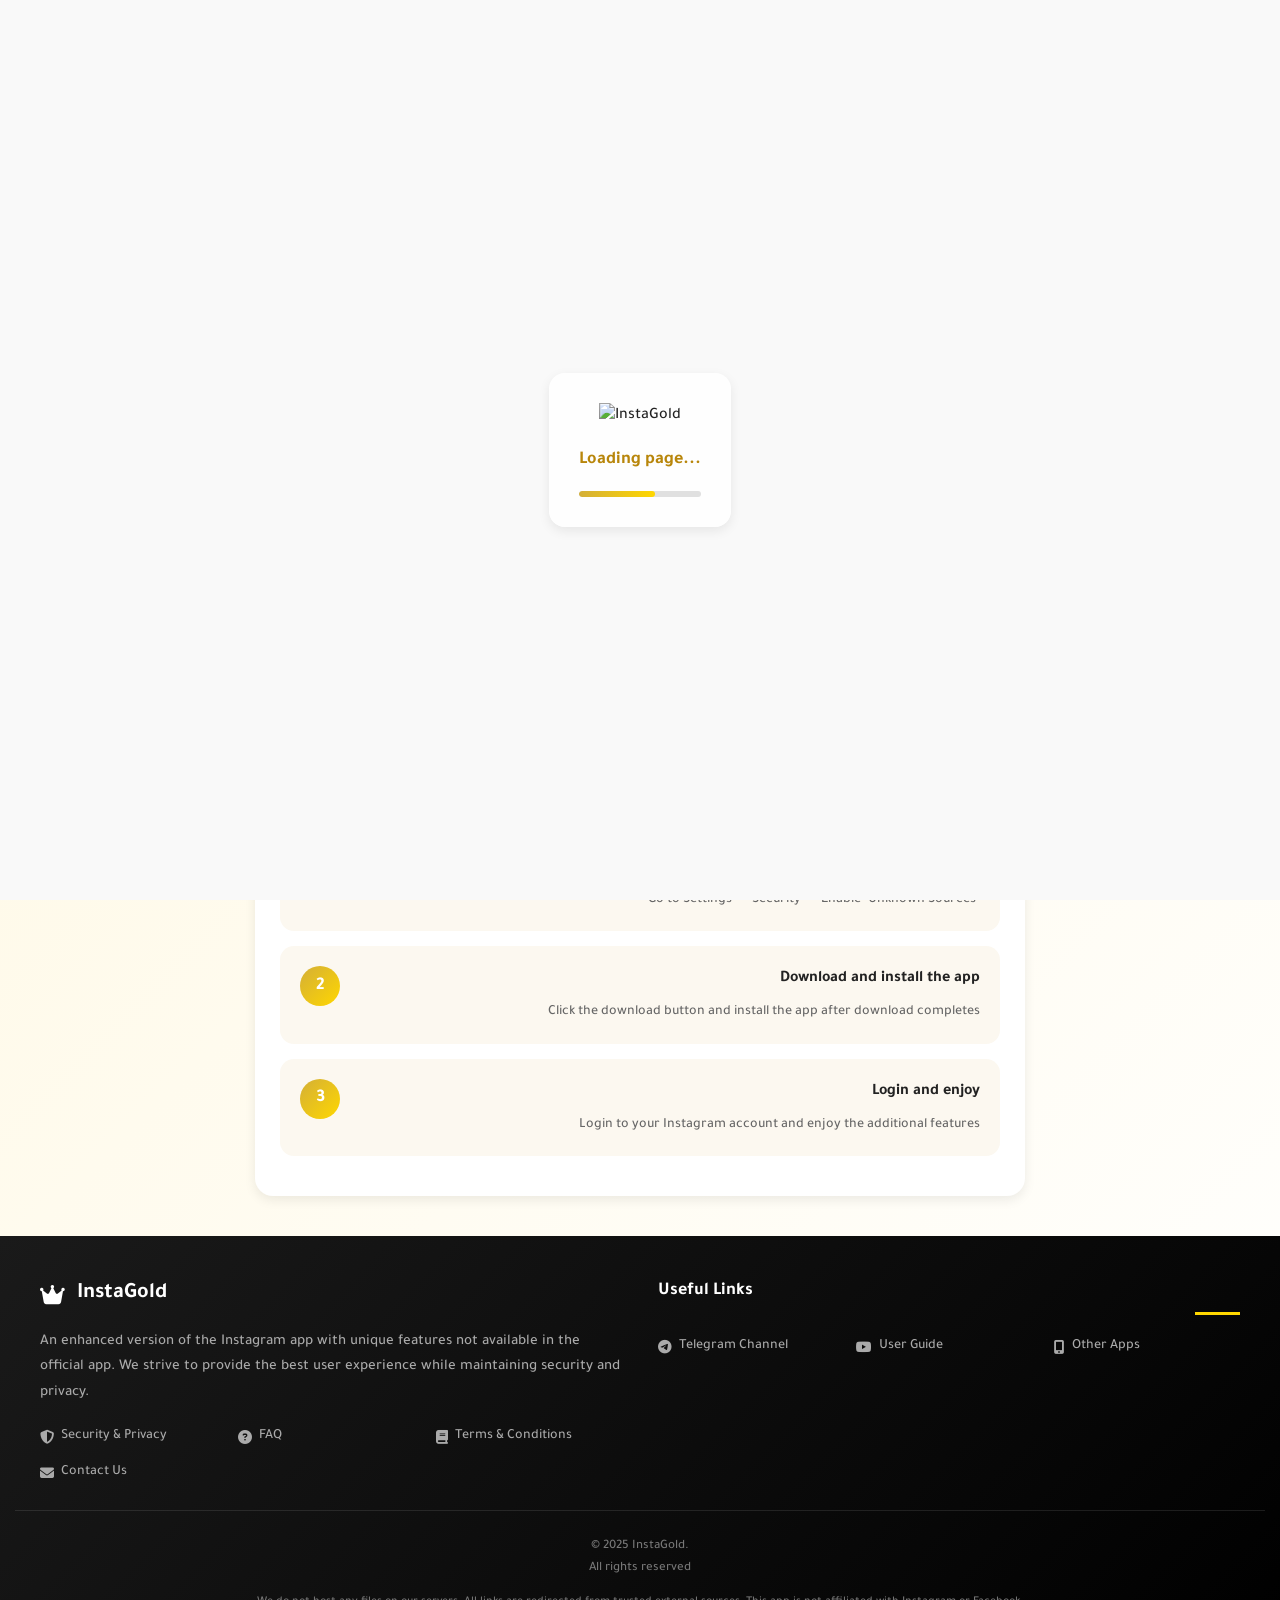
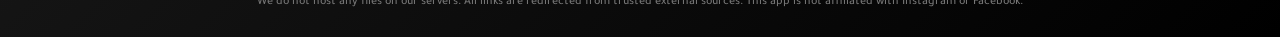
==== download.html @ ba838e9f "Create download.html" ====
<!DOCTYPE html>
<html lang="ar" dir="rtl">
<head>
  <meta charset="UTF-8" />
  <title>تحميل InstaGold_v10.40 - صفحة التنزيل</title>
  
  <!-- Favicon -->
  <link rel="icon" href="https://instagold.download/favicon.ico" type="image/x-icon">

  <!-- Meta tags الأساسية -->
  <meta name="viewport" content="width=device-width, initial-scale=1, shrink-to-fit=no"/>
  <meta name="robots" content="noindex,nofollow"/>
  <meta name="description" content="صفحة تحميل InstaGold_v10.40 - النسخة الذهبي من إنستقرام"/>
  <meta name="keywords" content="تحميل Instagram Gold, تنزيل InstaGold"/>

  <!-- الخطوط -->
  <link href="https://fonts.googleapis.com/css2?family=Tajawal:wght@400;500;600;700;800&display=swap" rel="stylesheet">
  
  <!-- أيقونات -->
  <link rel="stylesheet" href="https://cdnjs.cloudflare.com/ajax/libs/font-awesome/6.4.0/css/all.min.css">
  
  <style>
    :root {
      --gold-primary: #FFD700;
      --gold-secondary: #D4AF37;
      --gold-dark: #B8860B;
      --text-dark: #222;
      --text-light: #f8f8f8;
      --bg-light: #f9f9f9;
      --shadow: 0 4px 12px rgba(0,0,0,0.08);
      --transition: all 0.3s ease;
    }
    
    * {
      margin: 0;
      padding: 0;
      box-sizing: border-box;
    }
    
    body {
      font-family: 'Tajawal', sans-serif;
      font-weight: 500;
      line-height: 1.7;
      color: var(--text-dark);
      background: linear-gradient(135deg, #fff8e1 0%, #fff 100%);
      min-height: 100vh;
      position: relative;
    }
    
    [data-lang] { display: none; }
    
    /* شاشة التحميل */
    #loader {
      position: fixed;
      inset: 0;
      background: var(--bg-light);
      display: flex;
      flex-direction: column;
      align-items: center;
      justify-content: center;
      z-index: 9999;
      transition: opacity 0.5s ease;
    }
    
    .loader-content {
      text-align: center;
      padding: 30px;
      border-radius: 16px;
      background: rgba(255, 255, 255, 0.9);
      box-shadow: var(--shadow);
    }
    
    .loader-logo {
      width: 70px;
      height: 70px;
      margin-bottom: 15px;
      animation: pulse 1.5s infinite;
    }
    
    .loader-text {
      font-size: 18px;
      font-weight: 600;
      color: var(--gold-dark);
      margin-bottom: 15px;
    }
    
    .loader-progress {
      width: 100%;
      height: 6px;
      background: #e0e0e0;
      border-radius: 4px;
      overflow: hidden;
      position: relative;
    }
    
    .loader-progress-bar {
      position: absolute;
      left: 0;
      top: 0;
      height: 100%;
      width: 0%;
      background: linear-gradient(90deg, var(--gold-secondary), var(--gold-primary));
      border-radius: 4px;
      transition: width 0.5s ease;
    }
    
    /* الشريط العلوي */
    .top-bar {
      display: flex;
      justify-content: space-between;
      align-items: center;
      padding: 12px 20px;
      background: linear-gradient(135deg, var(--gold-dark) 0%, var(--gold-primary) 100%);
      box-shadow: var(--shadow);
      position: sticky;
      top: 0;
      z-index: 100;
    }
    
    .logo {
      display: flex;
      align-items: center;
      gap: 8px;
      color: white;
      font-weight: 700;
      font-size: 18px;
      text-decoration: none;
    }
    
    .logo-icon {
      font-size: 20px;
    }
    
    .lang-switcher {
      display: flex;
      gap: 8px;
    }
    
    .lang-btn {
      background: rgba(255, 255, 255, 0.2);
      border: 1px solid rgba(255, 255, 255, 0.3);
      color: white;
      padding: 5px 12px;
      border-radius: 30px;
      font-weight: 600;
      font-size: 14px;
      cursor: pointer;
      transition: var(--transition);
    }
    
    .lang-btn:hover {
      background: rgba(255, 255, 255, 0.3);
    }
    
    /* الهيدر */
    .header {
      background: linear-gradient(135deg, var(--gold-dark) 0%, var(--gold-primary) 100%);
      text-align: center;
      padding: 30px 15px;
      position: relative;
      overflow: hidden;
    }
    
    .header::before {
      content: "";
      position: absolute;
      top: -50%;
      left: -50%;
      width: 200%;
      height: 200%;
      background: radial-gradient(circle, rgba(255,255,255,0.1) 0%, rgba(255,255,255,0) 70%);
      transform: rotate(30deg);
    }
    
    .header-content {
      position: relative;
      z-index: 2;
      max-width: 800px;
      margin: 0 auto;
    }
    
    h1 {
      font-size: 26px;
      font-weight: 800;
      margin-bottom: 8px;
      color: white;
      text-shadow: 0 2px 4px rgba(0,0,0,0.2);
    }
    
    .subtitle {
      font-size: 16px;
      color: rgba(255, 255, 255, 0.9);
      max-width: 600px;
      margin: 0 auto 15px;
    }
    
    .version-badge {
      display: inline-block;
      background: rgba(0, 0, 0, 0.2);
      color: white;
      padding: 5px 12px;
      border-radius: 20px;
      font-weight: 600;
      font-size: 13px;
      margin-top: 8px;
    }
    
    /* المحتوى الرئيسي */
    .main-content {
      max-width: 800px;
      margin: -40px auto 30px;
      padding: 0 15px;
      position: relative;
      z-index: 5;
    }
    
    /* بطاقة التحميل */
    .download-card {
      background: white;
      border-radius: 18px;
      overflow: hidden;
      box-shadow: var(--shadow);
      text-align: center;
      padding: 30px;
      margin-bottom: 25px;
    }
    
    .app-logo-container {
      position: relative;
      margin-bottom: 20px;
    }
    
    .app-logo {
      width: 130px;
      height: 130px;
      border-radius: 25px;
      box-shadow: 0 8px 16px rgba(212, 175, 55, 0.3);
      border: 4px solid white;
      position: relative;
      z-index: 2;
    }
    
    .app-logo-bg {
      position: absolute;
      top: -12px;
      left: -12px;
      width: 154px;
      height: 154px;
      background: linear-gradient(135deg, var(--gold-secondary), var(--gold-primary));
      border-radius: 35px;
      z-index: 1;
      opacity: 0.7;
      filter: blur(12px);
    }
    
    .app-title {
      font-size: 22px;
      font-weight: 800;
      color: var(--text-dark);
      margin-bottom: 8px;
    }
    
    .app-description {
      color: #555;
      margin-bottom: 25px;
      line-height: 1.7;
      font-size: 15px;
    }
    
    .app-meta {
      display: flex;
      justify-content: center;
      gap: 15px;
      margin-bottom: 20px;
      flex-wrap: wrap;
    }
    
    .meta-item {
      display: flex;
      flex-direction: column;
      align-items: center;
      min-width: 80px;
    }
    
    .meta-icon {
      font-size: 18px;
      color: var(--gold-primary);
      margin-bottom: 5px;
    }
    
    .meta-value {
      font-weight: 700;
      font-size: 15px;
    }
    
    .meta-label {
      font-size: 13px;
      color: #777;
    }
    
    /* العد التنازلي */
    .countdown-box {
      background: linear-gradient(135deg, #ffd700, var(--gold-secondary));
      padding: 16px;
      margin: 18px 0;
      border-radius: 14px;
      font-size: 17px;
      font-weight: 700;
      text-align: center;
      color: #222;
      box-shadow: 0 3px 8px rgba(0,0,0,0.1);
    }
    
    /* زر التنزيل النهائي */
    .download-btn {
      display: flex;
      align-items: center;
      justify-content: center;
      gap: 8px;
      background: linear-gradient(135deg, var(--gold-secondary), var(--gold-primary));
      color: white;
      padding: 16px 30px;
      font-size: 18px;
      font-weight: 700;
      text-align: center;
      border: none;
      border-radius: 50px;
      cursor: pointer;
      text-decoration: none;
      box-shadow: 0 5px 12px rgba(212, 175, 55, 0.4);
      transition: var(--transition);
      width: 100%;
      max-width: 380px;
      margin: 25px auto 0;
      position: relative;
      overflow: hidden;
    }
    
    .download-btn:hover {
      transform: translateY(-4px);
      box-shadow: 0 8px 16px rgba(212, 175, 55, 0.6);
    }
    
    .download-btn::after {
      content: "";
      position: absolute;
      top: -50%;
      left: -50%;
      width: 200%;
      height: 200%;
      background: radial-gradient(circle, rgba(255,255,255,0.3) 0%, rgba(255,255,255,0) 70%);
      transform: rotate(30deg);
      pointer-events: none;
    }
    
    .download-btn:disabled {
      opacity: 0.6;
      cursor: not-allowed;
      transform: none;
    }
    
    /* تعليمات التثبيت */
    .instructions-card {
      background: white;
      border-radius: 18px;
      overflow: hidden;
      box-shadow: var(--shadow);
      padding: 25px;
    }
    
    .section-title {
      font-size: 22px;
      font-weight: 800;
      color: var(--text-dark);
      text-align: center;
      margin-bottom: 25px;
      position: relative;
      padding-bottom: 12px;
    }
    
    .section-title::after {
      content: "";
      position: absolute;
      bottom: 0;
      left: 50%;
      transform: translateX(-50%);
      width: 70px;
      height: 3px;
      background: linear-gradient(90deg, var(--gold-secondary), var(--gold-primary));
      border-radius: 2px;
    }
    
    .steps-list {
      list-style: none;
      counter-reset: step-counter;
    }
    
    .step-item {
      display: flex;
      gap: 15px;
      padding: 20px;
      margin-bottom: 15px;
      border-radius: 14px;
      background: #fcf8f0;
      transition: var(--transition);
      position: relative;
    }
    
    .step-item:hover {
      transform: translateY(-2px);
      box-shadow: 0 4px 12px rgba(0,0,0,0.05);
      background: #fffaf0;
    }
    
    .step-number {
      width: 40px;
      height: 40px;
      min-width: 40px;
      border-radius: 50%;
      background: linear-gradient(135deg, var(--gold-secondary), var(--gold-primary));
      display: flex;
      align-items: center;
      justify-content: center;
      color: white;
      font-weight: 700;
      font-size: 18px;
    }
    
    .step-content {
      flex: 1;
      text-align: right;
    }
    
    .step-title {
      font-weight: 700;
      font-size: 16px;
      margin-bottom: 8px;
      color: var(--text-dark);
    }
    
    .step-desc {
      font-size: 14px;
      color: #666;
      line-height: 1.6;
    }
    
    /* الفوتر */
    .footer {
      background: linear-gradient(135deg, #1a1a1a 0%, #000 100%);
      color: #aaa;
      padding: 40px 15px 25px;
      margin-top: 40px;
    }
    
    .footer-content {
      max-width: 1200px;
      margin: 0 auto;
      display: grid;
      grid-template-columns: 1fr;
      gap: 35px;
    }
    
    @media (min-width: 768px) {
      .footer-content {
        grid-template-columns: 1fr 1fr;
      }
    }
    
    .footer-logo {
      display: flex;
      align-items: center;
      gap: 12px;
      color: white;
      font-size: 22px;
      font-weight: 700;
      margin-bottom: 15px;
    }
    
    .footer-desc {
      font-size: 15px;
      line-height: 1.7;
      margin-bottom: 20px;
    }
    
    .footer-links {
      display: grid;
      grid-template-columns: repeat(auto-fill, minmax(140px, 1fr));
      gap: 12px;
      margin-top: 18px;
    }
    
    .footer-links a {
      text-decoration: none;
      color: #aaa;
      display: flex;
      align-items: center;
      gap: 7px;
      transition: var(--transition);
      font-size: 14px;
    }
    
    .footer-links a:hover {
      color: var(--gold-primary);
    }
    
    .footer-section-title {
      font-size: 18px;
      font-weight: 700;
      color: white;
      margin-bottom: 20px;
      position: relative;
      padding-bottom: 8px;
    }
    
    .footer-section-title::after {
      content: "";
      position: absolute;
      bottom: 0;
      right: 0;
      width: 45px;
      height: 3px;
      background: var(--gold-primary);
    }
    
    .copyright {
      text-align: center;
      padding-top: 25px;
      margin-top: 25px;
      border-top: 1px solid rgba(255,255,255,0.1);
      font-size: 13px;
      color: #777;
    }
    
    .disclaimer {
      font-size: 12px;
      color: #777;
      margin-top: 12px;
      line-height: 1.7;
      max-width: 800px;
      margin-left: auto;
      margin-right: auto;
    }
    
    /* الرسوم المتحركة */
    @keyframes pulse {
      0% { transform: scale(0.95); opacity: 0.8; }
      50% { transform: scale(1); opacity: 1; }
      100% { transform: scale(0.95); opacity: 0.8; }
    }
    
    @keyframes float {
      0% { transform: translateY(0px); }
      50% { transform: translateY(-8px); }
      100% { transform: translateY(0px); }
    }
    
    /* تحسينات للجوال */
    @media (max-width: 480px) {
      h1 {
        font-size: 24px;
      }
      
      .app-logo {
        width: 110px;
        height: 110px;
      }
      
      .app-logo-bg {
        width: 134px;
        height: 134px;
      }
      
      .app-title {
        font-size: 20px;
      }
      
      .app-description {
        font-size: 14px;
      }
      
      .download-btn {
        font-size: 16px;
        padding: 14px 25px;
      }
      
      .section-title {
        font-size: 20px;
      }
      
      .footer-logo {
        font-size: 20px;
      }
      
      .footer-desc {
        font-size: 14px;
      }
    }
  </style>
</head>

<body>

  <!-- شاشة التحميل -->
  <div id="loader">
    <div class="loader-content">
      <img src="https://instagold.download/favicon.ico" alt="InstaGold" class="loader-logo">
      <div class="loader-text" data-lang="ar">جاري تحميل الصفحة...</div>
      <div class="loader-text" data-lang="en">Loading page...</div>
      <div class="loader-progress">
        <div class="loader-progress-bar" id="loaderBar"></div>
      </div>
    </div>
  </div>

  <!-- الشريط العلوي -->
  <div class="top-bar">
    <a href="index.html" class="logo">
      <i class="fas fa-arrow-left logo-icon"></i>
      <span>InstaGold</span>
    </a>
    
    <div class="lang-switcher">
      <button class="lang-btn" onclick="setLanguage('ar')">🇸🇦 عربي</button>
      <button class="lang-btn" onclick="setLanguage('en')">🇺🇸 English</button>
    </div>
  </div>

  <!-- الهيدر -->
  <header class="header">
    <div class="header-content">
      <h1 data-lang="ar">صفحة التحميل</h1>
      <h1 data-lang="en">Download Page</h1>
      
      <p class="subtitle" data-lang="ar">جاري إعداد ملف التحميل لـ InstaGold</p>
      <p class="subtitle" data-lang="en">Preparing download file for InstaGold</p>
      
      <div class="version-badge">v10.40</div>
    </div>
  </header>

  <!-- المحتوى الرئيسي -->
  <div class="main-content">
    <!-- بطاقة التحميل -->
    <div class="download-card">
      <div class="app-logo-container">
        <div class="app-logo-bg"></div>
        <img src="instagold.png" alt="InstaGold" class="app-logo">
      </div>
      
      <h2 class="app-title" data-lang="ar">إنستقرام الذهبي</h2>
      <h2 class="app-title" data-lang="en">Instagram Gold</h2>
      
      <p class="app-description" data-lang="ar">
        جاري تجهيز ملف التحميل لنسخة InstaGold المحسنة من إنستقرام
      </p>
      <p class="app-description" data-lang="en">
        Preparing download file for enhanced InstaGold version of Instagram
      </p>
      
      <div class="app-meta">
        <div class="meta-item">
          <div class="meta-icon"><i class="fas fa-download"></i></div>
          <div class="meta-value">146MB</div>
          <div class="meta-label" data-lang="ar">حجم الملف</div>
          <div class="meta-label" data-lang="en">File Size</div>
        </div>
        <div class="meta-item">
          <div class="meta-icon"><i class="fas fa-sync-alt"></i></div>
          <div class="meta-value">v10.40</div>
          <div class="meta-label" data-lang="ar">الإصدار</div>
          <div class="meta-label" data-lang="en">Version</div>
        </div>
        <div class="meta-item">
          <div class="meta-icon"><i class="fas fa-check-circle"></i></div>
          <div class="meta-value" data-lang="ar">آمن</div>
          <div class="meta-value" data-lang="en">Safe</div>
          <div class="meta-label" data-lang="ar">بدون فيروسات</div>
          <div class="meta-label" data-lang="en">Virus Free</div>
        </div>
      </div>
      
      <div id="countdownBox" class="countdown-box">
        <i class="fas fa-spinner fa-spin"></i>
        <span data-lang="ar">جاري التحضير للتنزيل... 6</span>
        <span data-lang="en">Preparing download... 6</span>
      </div>

      <a href="https://www.mediafire.com/file/ej658601wftcrdd/InstaGold_v10.40.apk/file" 
         id="finalDownloadBox" class="download-btn" style="display: none;">
        <i class="fas fa-download"></i>
        <span data-lang="ar">تنزيل الآن</span>
        <span data-lang="en">Download Now</span>
      </a>
    </div>
    
    <!-- تعليمات التثبيت -->
    <div class="instructions-card">
      <h2 class="section-title" data-lang="ar">تعليمات التثبيت</h2>
      <h2 class="section-title" data-lang="en">Installation Instructions</h2>
      
      <ol class="steps-list">
        <li class="step-item">
          <div class="step-number">1</div>
          <div class="step-content">
            <h3 class="step-title" data-lang="ar">تفعيل التثبيت من مصادر غير معروفة</h3>
            <h3 class="step-title" data-lang="en">Enable installation from unknown sources</h3>
            <p class="step-desc" data-lang="ar">
              اذهب إلى الإعدادات → الأمان → مفعل خيار "مصادر غير معروفة"
            </p>
            <p class="step-desc" data-lang="en">
              Go to Settings → Security → Enable "Unknown Sources"
            </p>
          </div>
        </li>
        
        <li class="step-item">
          <div class="step-number">2</div>
          <div class="step-content">
            <h3 class="step-title" data-lang="ar">تنزيل وتثبيت التطبيق</h3>
            <h3 class="step-title" data-lang="en">Download and install the app</h3>
            <p class="step-desc" data-lang="ar">
              اضغط على زر التنزيل وقم بتثبيت التطبيق بعد انتهاء التنزيل
            </p>
            <p class="step-desc" data-lang="en">
              Click the download button and install the app after download completes
            </p>
          </div>
        </li>
        
        <li class="step-item">
          <div class="step-number">3</div>
          <div class="step-content">
            <h3 class="step-title" data-lang="ar">تسجيل الدخول والاستمتاع</h3>
            <h3 class="step-title" data-lang="en">Login and enjoy</h3>
            <p class="step-desc" data-lang="ar">
              سجل دخولك إلى حساب إنستقرام واستمتع بالميزات الإضافية
            </p>
            <p class="step-desc" data-lang="en">
              Login to your Instagram account and enjoy the additional features
            </p>
          </div>
        </li>
      </ol>
    </div>
  </div>

  <!-- الفوتر -->
  <footer class="footer">
    <div class="footer-content">
      <div>
        <div class="footer-logo">
          <i class="fas fa-crown"></i>
          <span>InstaGold</span>
        </div>
        
        <p class="footer-desc" data-lang="ar">
          نسخة محسنة من تطبيق إنستقرام مع ميزات فريدة غير موجودة في التطبيق الرسمي.
          نسعى لتقديم أفضل تجربة مستخدم مع الحفاظ على الأمان والخصوصية.
        </p>
        <p class="footer-desc" data-lang="en">
          An enhanced version of the Instagram app with unique features not available in the official app.
          We strive to provide the best user experience while maintaining security and privacy.
        </p>
        
        <div class="footer-links">
          <a href="/privacy-policy.html"><i class="fas fa-shield-alt"></i> <span data-lang="ar">الأمان والخصوصية</span><span data-lang="en">Security & Privacy</span></a>
          <a href="/faq.html"><i class="fas fa-question-circle"></i> <span data-lang="ar">الأسئلة الشائعة</span><span data-lang="en">FAQ</span></a>
          <a href="/terms.html"><i class="fas fa-book"></i> <span data-lang="ar">الشروط والأحكام</span><span data-lang="en">Terms & Conditions</span></a>
          <a href="/contact.html"><i class="fas fa-envelope"></i> <span data-lang="ar">اتصل بنا</span><span data-lang="en">Contact Us</span></a>
        </div>
      </div>
      
      <div>
        <h3 class="footer-section-title" data-lang="ar">روابط مفيدة</h3>
        <h3 class="footer-section-title" data-lang="en">Useful Links</h3>
        
        <div class="footer-links">
          <a href="https://t.me/AssemBlogger"><i class="fab fa-telegram"></i> <span data-lang="ar">قناة التليجرام</span><span data-lang="en">Telegram Channel</span></a>
          <a href="/user-guide.html"><i class="fab fa-youtube"></i> <span data-lang="ar">دليل الاستخدام</span><span data-lang="en">User Guide</span></a>
          <a href="https://mediafiresm.appsfire.co/file/goldhelper"><i class="fas fa-mobile-alt"></i> <span data-lang="ar">تطبيقات أخرى</span><span data-lang="en">Other Apps</span></a>
        </div>
      </div>
    </div>
    
    <div class="copyright">
      <p>&copy; 2025 InstaGold. <span data-lang="ar">جميع الحقوق محفوظة</span><span data-lang="en">All rights reserved</span></p>
      <p class="disclaimer" data-lang="ar">
        نحن لا نستضيف أي ملف على خوادمنا. جميع الروابط يتم توجيهها من مصادر خارجية موثوقة.
        هذا التطبيق ليس تابعًا لشركة إنستقرام أو فيسبوك.
      </p>
      <p class="disclaimer" data-lang="en">
        We do not host any files on our servers. All links are redirected from trusted external sources.
        This app is not affiliated with Instagram or Facebook.
      </p>
    </div>
  </footer>

  <script>
    document.addEventListener("DOMContentLoaded", () => {
      // محاكاة تقدم التحميل
      let progress = 0;
      const progressBar = document.getElementById('loaderBar');
      const progressInterval = setInterval(() => {
        progress += Math.random() * 10;
        progressBar.style.width = `${progress}%`;
        
        if (progress >= 100) {
          clearInterval(progressInterval);
          document.getElementById('loader').style.opacity = '0';
          setTimeout(() => {
            document.getElementById('loader').style.display = 'none';
          }, 500);
        }
      }, 100);
      
      // تعيين اللغة التلقائي
      const userLang = navigator.language.startsWith("ar") ? "ar" : "en";
      setLanguage(userLang);
      
      // بدء العد التنازلي تلقائياً
      startCountdown();
    });

    let lang = 'ar';
    function setLanguage(selectedLang) {
      lang = selectedLang;
      document.querySelectorAll('[data-lang]').forEach(el => {
        el.style.display = el.dataset.lang === lang ? 'block' : 'none';
      });
      document.documentElement.dir = lang === 'ar' ? 'rtl' : 'ltr';
      document.documentElement.lang = lang;
    }

    function startCountdown() {
      var counter = 6;
      var countdownBox = document.getElementById("countdownBox");
      var finalBtn = document.getElementById("finalDownloadBox");

      countdownBox.style.display = "block";
      countdownBox.innerHTML = lang === "ar"
        ? `<i class="fas fa-spinner fa-spin"></i> جاري التحضير للتنزيل... ${counter}`
        : `<i class="fas fa-spinner fa-spin"></i> Preparing download... ${counter}`;

      var interval = setInterval(function () {
        counter--;
        countdownBox.innerHTML = lang === "ar"
          ? `<i class="fas fa-spinner fa-spin"></i> جاري التحضير للتنزيل... ${counter}`
          : `<i class="fas fa-spinner fa-spin"></i> Preparing download... ${counter}`;

        if (counter === 0) {
          clearInterval(interval);
          countdownBox.style.display = "none";
          finalBtn.style.display = "flex";
          finalBtn.classList.add("animate__animated", "animate__pulse");
        }
      }, 1000);
    }
  </script>
</body>
</html>
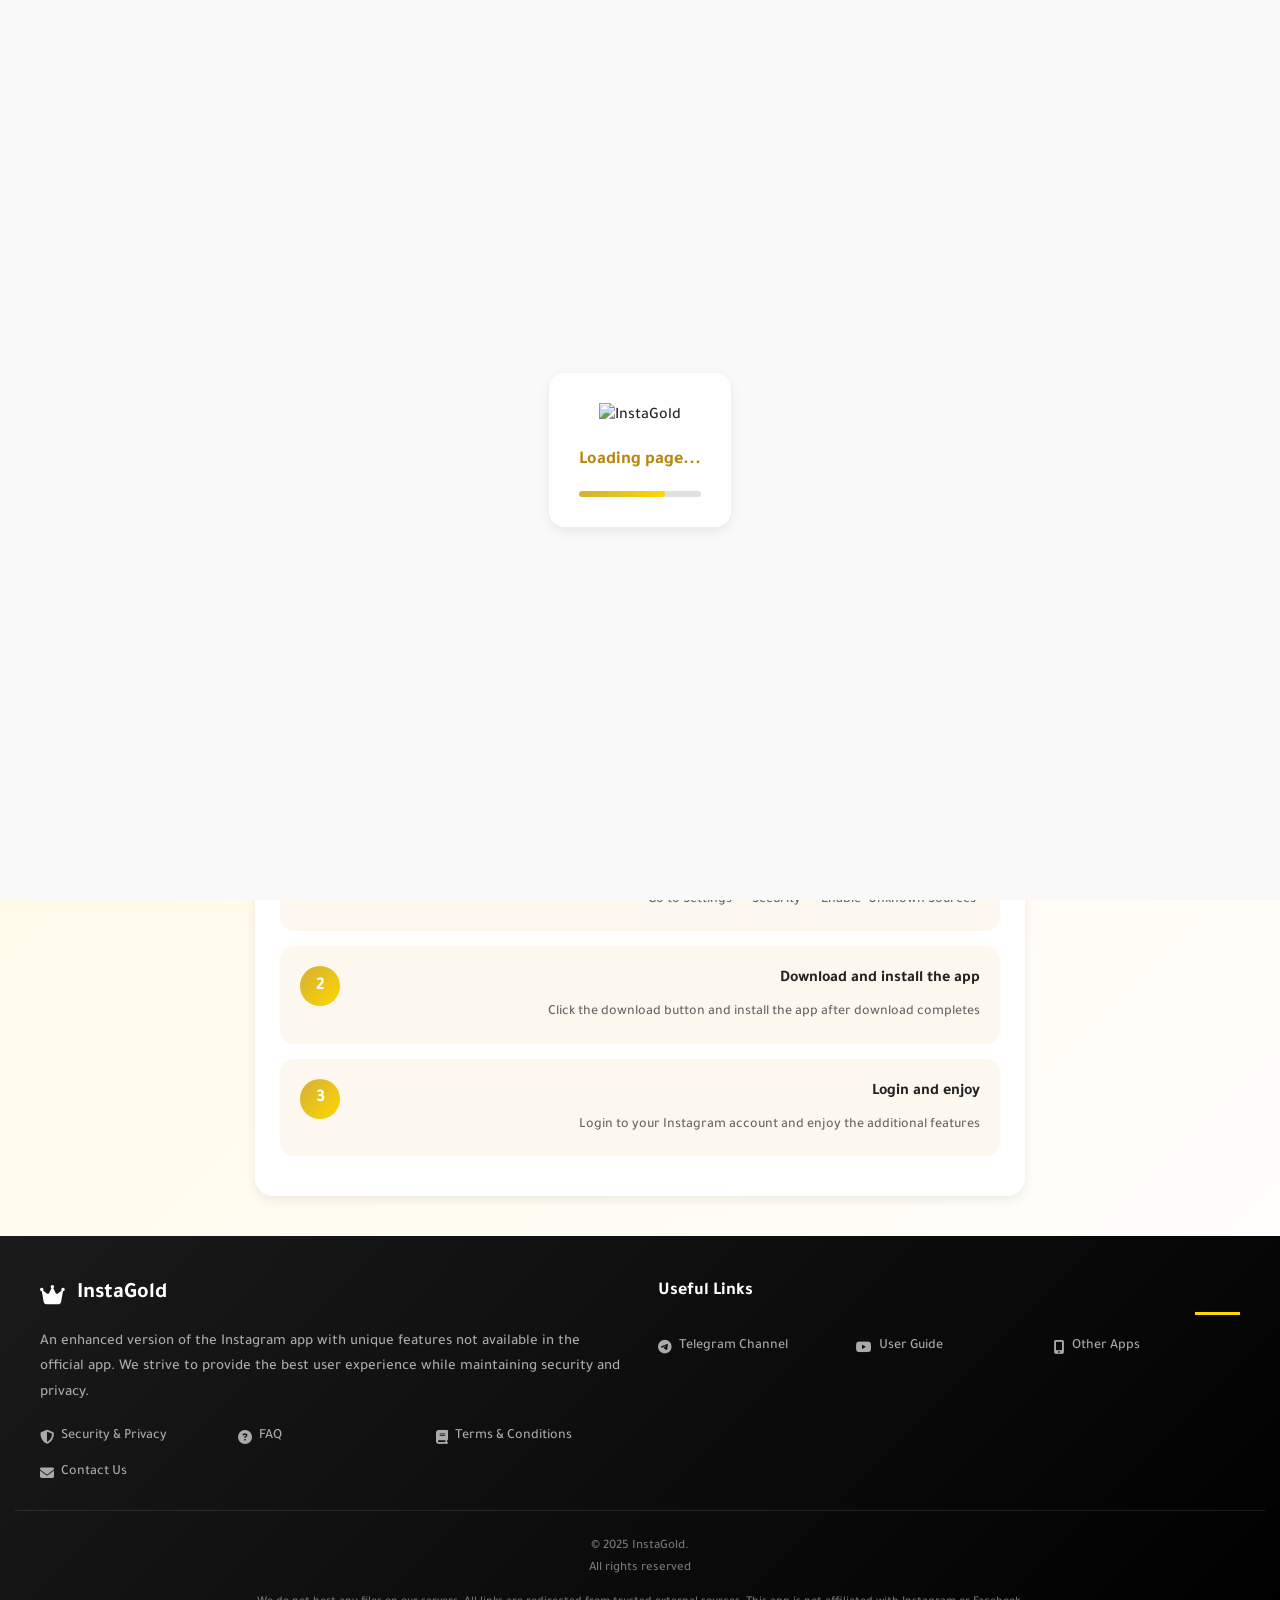
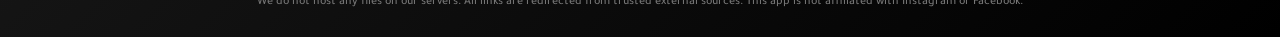
==== commit 7a661295: "Update download.html" ====
--- a/download.html
+++ b/download.html
@@ -2,7 +2,7 @@
 <html lang="ar" dir="rtl">
 <head>
   <meta charset="UTF-8" />
-  <title>تحميل InstaGold_v10.40 - صفحة التنزيل</title>
+  <title>تحميل InstaGold_v10.50 - صفحة التنزيل</title>
   
   <!-- Favicon -->
   <link rel="icon" href="https://instagold.download/favicon.ico" type="image/x-icon">
@@ -10,7 +10,7 @@
   <!-- Meta tags الأساسية -->
   <meta name="viewport" content="width=device-width, initial-scale=1, shrink-to-fit=no"/>
   <meta name="robots" content="noindex,nofollow"/>
-  <meta name="description" content="صفحة تحميل InstaGold_v10.40 - النسخة الذهبي من إنستقرام"/>
+  <meta name="description" content="صفحة تحميل InstaGold_v10.50 - النسخة الذهبي من إنستقرام"/>
   <meta name="keywords" content="تحميل Instagram Gold, تنزيل InstaGold"/>
 
   <!-- الخطوط -->
@@ -634,7 +634,7 @@
       <p class="subtitle" data-lang="ar">جاري إعداد ملف التحميل لـ InstaGold</p>
       <p class="subtitle" data-lang="en">Preparing download file for InstaGold</p>
       
-      <div class="version-badge">v10.40</div>
+      <div class="version-badge">v10.50</div>
     </div>
   </header>
 
@@ -666,7 +666,7 @@
         </div>
         <div class="meta-item">
           <div class="meta-icon"><i class="fas fa-sync-alt"></i></div>
-          <div class="meta-value">v10.40</div>
+          <div class="meta-value">v10.50</div>
           <div class="meta-label" data-lang="ar">الإصدار</div>
           <div class="meta-label" data-lang="en">Version</div>
         </div>
@@ -685,7 +685,7 @@
         <span data-lang="en">Preparing download... 6</span>
       </div>
 
-      <a href="https://www.mediafire.com/file/ej658601wftcrdd/InstaGold_v10.40.apk/file" 
+      <a href="https://dlll.apkm.app/instagold/10.50/InstaGold_v10.50.apk" 
          id="finalDownloadBox" class="download-btn" style="display: none;">
         <i class="fas fa-download"></i>
         <span data-lang="ar">تنزيل الآن</span>
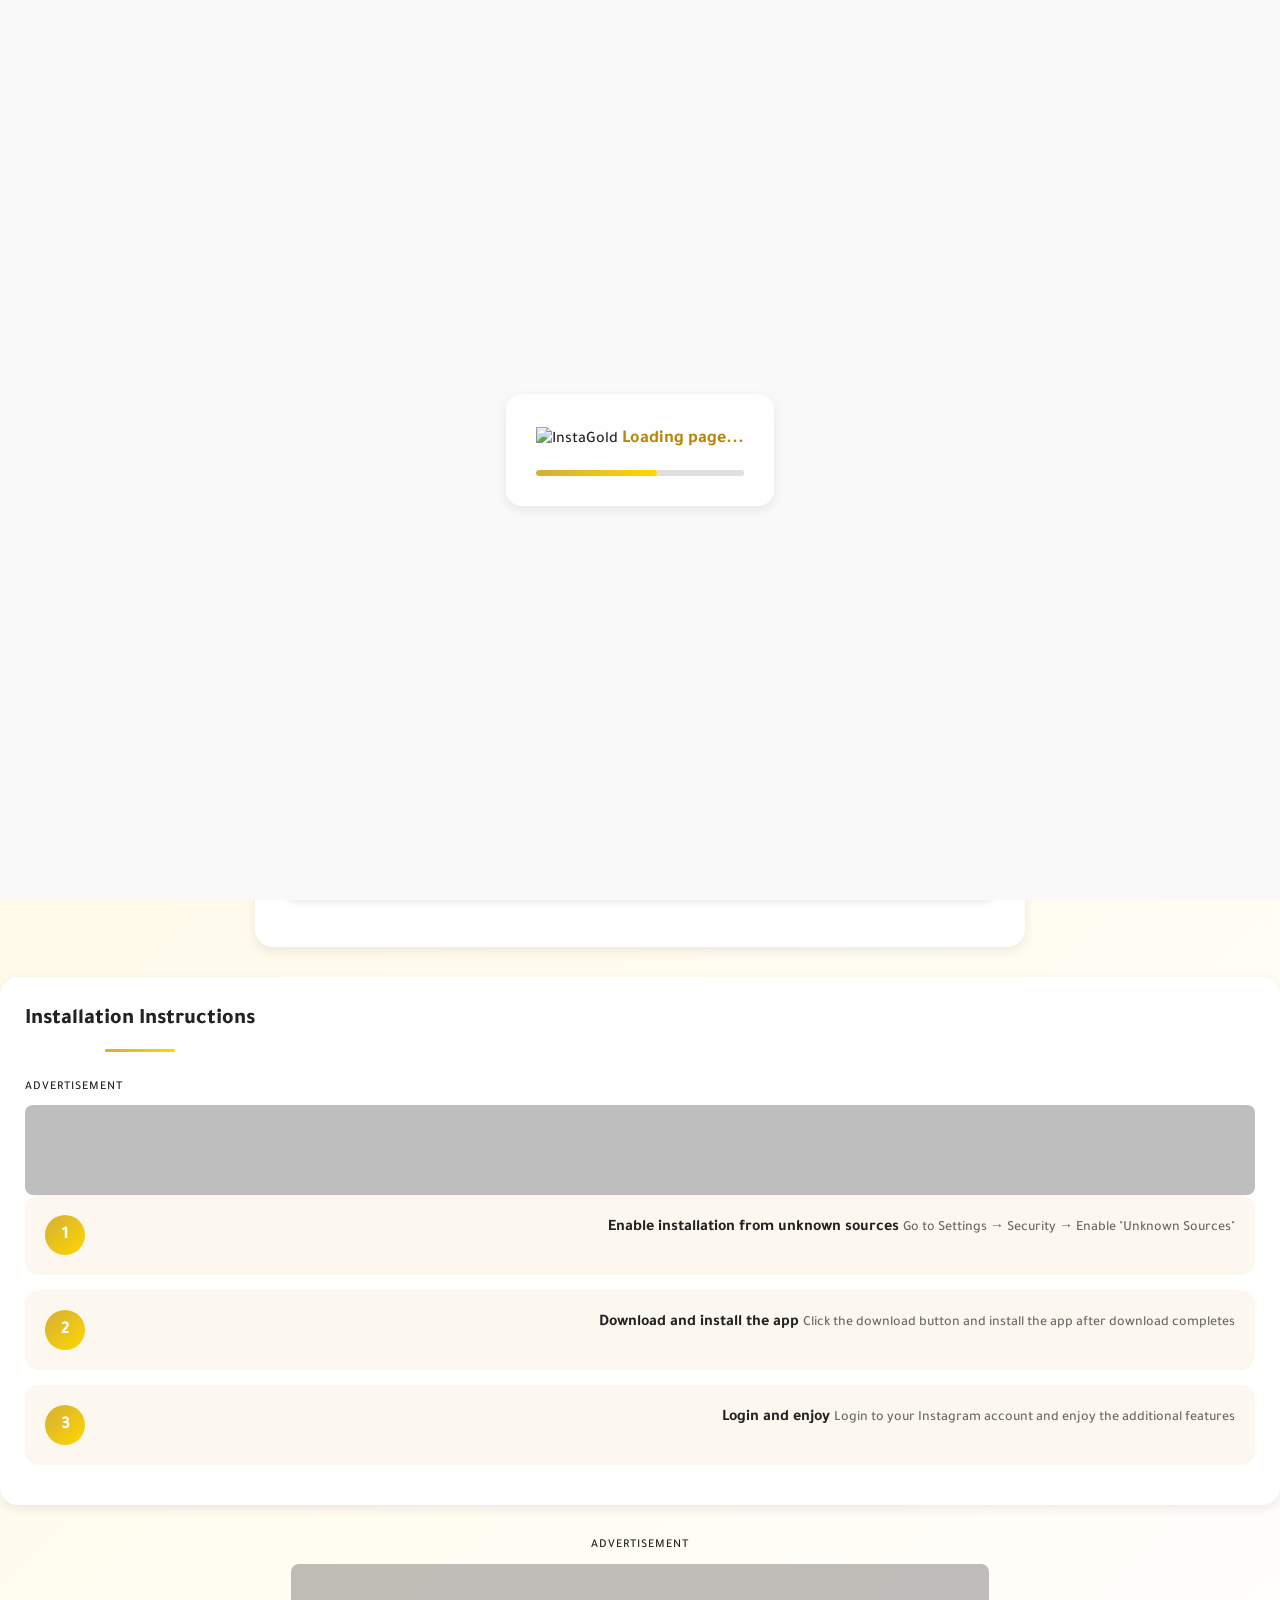
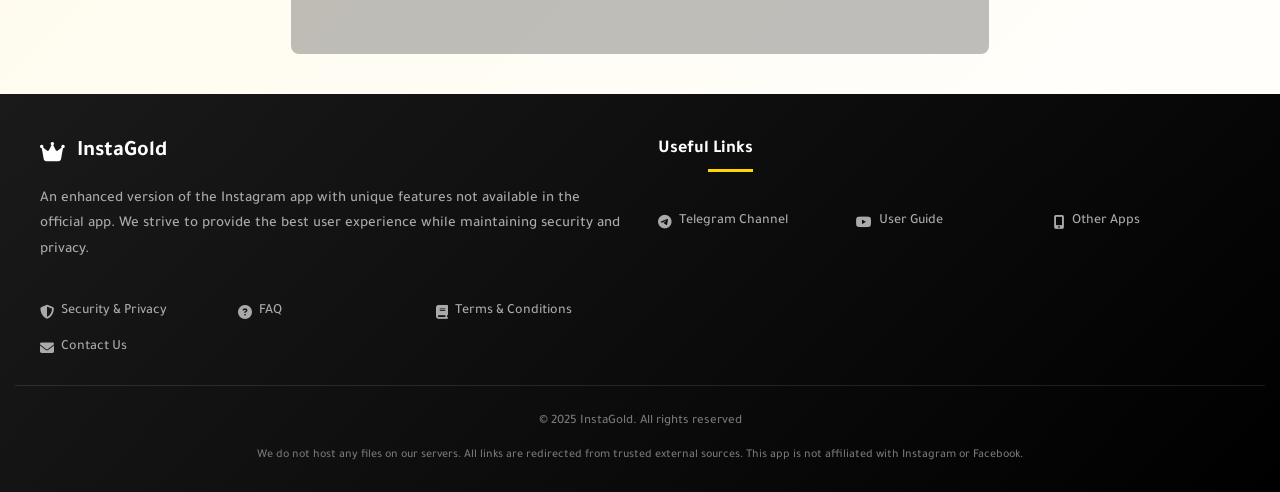
==== commit 60175b20: "Update download.html" ====
--- a/download.html
+++ b/download.html
@@ -595,6 +595,114 @@
         font-size: 14px;
       }
     }
+	
+	/* === إعلانات أدسنس - نسخة مبسطة === */
+
+/* إعلان الرأس */
+.ads-header {
+  margin: 20px auto 30px;
+  max-width: 728px;
+  padding: 0 15px;
+  text-align: center;
+}
+
+.ads-label {
+  font-size: 12px;
+  color: var(--text-gray);
+  margin-bottom: 8px;
+  display: block;
+  text-transform: uppercase;
+  letter-spacing: 1px;
+}
+
+/* إعلان داخل المحتوى */
+.ads-inline {
+  margin: 30px auto;
+  max-width: 600px;
+  text-align: center;
+  padding: 15px;
+  background: rgba(30, 30, 30, 0.5);
+  border-radius: 12px;
+  border: 1px solid rgba(212, 175, 55, 0.2);
+}
+
+/* إعلان الفوتر */
+.ads-footer {
+  margin: 30px auto 0;
+  max-width: 728px;
+  text-align: center;
+  padding: 0 15px;
+}
+
+/* إعلان موبايل */
+.ads-mobile {
+  display: none;
+  margin: 20px auto;
+  text-align: center;
+}
+
+/* حاوية الإعلان */
+.ad-container {
+  display: block;
+  text-align: center;
+  min-height: 90px;
+  background: rgba(40, 40, 40, 0.3);
+  border-radius: 8px;
+  overflow: hidden;
+}
+
+/* تحسينات للجوال */
+@media (max-width: 768px) {
+  .ads-header {
+    max-width: 320px;
+  }
+  
+  .ads-footer {
+    max-width: 320px;
+  }
+  
+  .ads-mobile {
+    display: block;
+    max-width: 320px;
+  }
+  
+  .ads-inline {
+    max-width: 320px;
+  }
+  
+  /* طريقة بسيطة لمركزة الإعلانات */
+  .ad-container {
+    text-align: center;
+  }
+  
+  .ad-container ins {
+    display: inline-block !important;
+    margin: 0 auto !important;
+  }
+}
+
+@media (max-width: 480px) {
+  .ads-header,
+  .ads-footer,
+  .ads-inline {
+    max-width: 300px;
+  }
+  
+  .ads-mobile {
+    max-width: 300px;
+  }
+}
+
+/* الحل الأكيد لمركزة إعلانات أدسنس */
+.ad-container {
+  text-align: center;
+}
+
+.ad-container ins {
+  display: inline-block !important;
+  margin: 0 auto !important;
+  text-align: center;
+}
   </style>
 </head>
 
@@ -637,6 +745,30 @@
       <div class="version-badge">v10.50</div>
     </div>
   </header>
+  
+  
+  <!-- إعلان الرأس -->
+  <div class="ads-header">
+    <span class="ads-label" data-lang="ar">إعلان</span>
+    <span class="ads-label" data-lang="en">Advertisement</span>
+    <div class="ad-container">
+      <!-- إعلان أدسنس 728x90 -->
+      <script type="text/javascript">
+		  atOptions = {
+			'key' : '40c08b962e3429e80017ff69620f6e2a',
+			'format' : 'iframe',
+			'height' : 90,
+			'width' : 728,
+			'params' : {}
+		  };
+		</script>
+		<script
+		  type="text/javascript"
+		  src="https://www.highperformanceformat.com/40c08b962e3429e80017ff69620f6e2a/invoke.js"
+		></script>
+    </div>
+  </div>
+  
 
   <!-- المحتوى الرئيسي -->
   <div class="main-content">
@@ -678,6 +810,30 @@
           <div class="meta-label" data-lang="en">Virus Free</div>
         </div>
       </div>
+	  
+	  
+	  <!-- إعلان داخل المحتوى -->
+        <div class="ads-inline">
+          <span class="ads-label" data-lang="ar">إعلان</span>
+          <span class="ads-label" data-lang="en">Advertisement</span>
+          <div class="ad-container">
+            <!-- إعلان أدسنس 300x250 -->
+            <script type="text/javascript">
+			  atOptions = {
+				'key' : '0cb60e12c11a9dd91dd63495f4853ce5',
+				'format' : 'iframe',
+				'height' : 250,
+				'width' : 300,
+				'params' : {}
+			  };
+			</script>
+			<script
+			  type="text/javascript"
+			  src="https://www.highperformanceformat.com/0cb60e12c11a9dd91dd63495f4853ce5/invoke.js"
+			></script>
+          </div>
+        </div>
+	  
       
       <div id="countdownBox" class="countdown-box">
         <i class="fas fa-spinner fa-spin"></i>
@@ -692,11 +848,59 @@
         <span data-lang="en">Download Now</span>
       </a>
     </div>
+	
+	
+	<!-- إعلان موبايل -->
+        <div class="ads-mobile">
+          <span class="ads-label" data-lang="ar">إعلان</span>
+          <span class="ads-label" data-lang="en">Advertisement</span>
+          <div class="ad-container">
+            <!-- إعلان أدسنس 320x50 للجوال -->
+            <script type="text/javascript">
+			  atOptions = {
+				'key' : '93e06af0e50eb94c99c5f1def5aee02e',
+				'format' : 'iframe',
+				'height' : 50,
+				'width' : 320,
+				'params' : {}
+			  };
+			</script>
+			<script
+			  type="text/javascript"
+			  src="https://www.highperformanceformat.com/93e06af0e50eb94c99c5f1def5aee02e/invoke.js"
+			></script>
+          </div>
+        </div>
+      </div>
     
     <!-- تعليمات التثبيت -->
     <div class="instructions-card">
       <h2 class="section-title" data-lang="ar">تعليمات التثبيت</h2>
       <h2 class="section-title" data-lang="en">Installation Instructions</h2>
+	  
+	  
+	  <!-- إعلان الشريط الجانبي -->
+        <div class="ads-sidebar">
+          <span class="ads-label" data-lang="ar">إعلان</span>
+          <span class="ads-label" data-lang="en">Advertisement</span>
+          <div class="ad-container">
+            <!-- إعلان أدسنس 300x600 -->
+            <script type="text/javascript">
+			  atOptions = {
+				'key' : 'fb1912b07b33aaeab94f33aa700c3c0c',
+				'format' : 'iframe',
+				'height' : 60,
+				'width' : 468,
+				'params' : {}
+			  };
+			</script>
+			<script
+			  type="text/javascript"
+			  src="https://www.highperformanceformat.com/fb1912b07b33aaeab94f33aa700c3c0c/invoke.js"
+			></script>
+          </div>
+        </div>
+		
       
       <ol class="steps-list">
         <li class="step-item">
@@ -743,6 +947,29 @@
       </ol>
     </div>
   </div>
+  
+  
+  <!-- إعلان الفوتر -->
+  <div class="ads-footer">
+    <span class="ads-label" data-lang="ar">إعلان</span>
+    <span class="ads-label" data-lang="en">Advertisement</span>
+    <div class="ad-container">
+      <!-- إعلان أدسنس 728x90 -->
+      <script type="text/javascript">
+		  atOptions = {
+			'key' : '40c08b962e3429e80017ff69620f6e2a',
+			'format' : 'iframe',
+			'height' : 90,
+			'width' : 728,
+			'params' : {}
+		  };
+		</script>
+		<script
+		  type="text/javascript"
+		  src="https://www.highperformanceformat.com/40c08b962e3429e80017ff69620f6e2a/invoke.js"
+		></script>
+    </div>
+  </div>
 
   <!-- الفوتر -->
   <footer class="footer">
@@ -817,21 +1044,45 @@
       const userLang = navigator.language.startsWith("ar") ? "ar" : "en";
       setLanguage(userLang);
       
-      // بدء العد التنازلي تلقائياً
-      startCountdown();
+      // تحميل إعلانات أدسنس بعد تحميل الصفحة
+      setTimeout(() => {
+        try {
+          (adsbygoogle = window.adsbygoogle || []).push({});
+        } catch (e) {
+          console.log('Error loading ads:', e);
+        }
+      }, 2000);
+      
+      // إصلاح محاذاة الإعلانات بعد التحميل
+      setTimeout(fixAdAlignment, 2500);
     });
 
     let lang = 'ar';
     function setLanguage(selectedLang) {
       lang = selectedLang;
+      
+      // تحديث كل العناصر بلغة واحدة
       document.querySelectorAll('[data-lang]').forEach(el => {
-        el.style.display = el.dataset.lang === lang ? 'block' : 'none';
+        el.style.display = el.dataset.lang === lang ? 'inline-block' : 'none';
       });
+      
+      // تحديث direction و lang للصفحة
       document.documentElement.dir = lang === 'ar' ? 'rtl' : 'ltr';
       document.documentElement.lang = lang;
+      
+      // تحديث تسميات الإعلانات
+      updateAdLabels();
+    }
+    
+    // دالة لتحديث تسميات الإعلانات
+    function updateAdLabels() {
+      document.querySelectorAll('.ads-label').forEach(label => {
+        label.style.display = label.getAttribute('data-lang') === lang ? 'block' : 'none';
+      });
     }
 
     function startCountdown() {
+      document.getElementById("fileInfoBox").style.display = "none";
       var counter = 6;
       var countdownBox = document.getElementById("countdownBox");
       var finalBtn = document.getElementById("finalDownloadBox");
@@ -851,10 +1102,101 @@
           clearInterval(interval);
           countdownBox.style.display = "none";
           finalBtn.style.display = "flex";
-          finalBtn.classList.add("animate__animated", "animate__pulse");
         }
       }, 1000);
     }
+    
+    // دالة لإصلاح محاذاة إعلانات أدسنس
+    function fixAdAlignment() {
+      const isMobile = window.innerWidth <= 768;
+      
+      // إصلاح محاذاة جميع الإعلانات
+      document.querySelectorAll('.ad-container ins').forEach(ad => {
+        // تطبيق الأنماط الأساسية
+        ad.style.margin = '0 auto';
+        ad.style.display = 'block';
+        ad.style.textAlign = 'center';
+        
+        // تعديل الحجم للجوال
+        if (isMobile) {
+          const container = ad.closest('.ad-container');
+          if (container) {
+            // تحديد حجم الإعلان بناءً على مكانه
+            if (container.closest('.ads-header') || container.closest('.ads-footer')) {
+              ad.style.width = '320px';
+              ad.style.height = '50px';
+            } else if (container.closest('.ads-inline')) {
+              ad.style.width = '300px';
+              ad.style.height = '250px';
+            } else if (container.closest('.ads-mobile')) {
+              ad.style.width = '320px';
+              ad.style.height = '50px';
+            }
+          }
+        }
+      });
+      
+      // التحكم في عرض إعلان الجوال
+      const mobileAds = document.querySelector('.ads-mobile');
+      if (mobileAds) {
+        mobileAds.style.display = isMobile ? 'block' : 'none';
+      }
+      
+      // إضافة padding إضافي للإعلانات على الجوال لتحسين المحاذاة
+      if (isMobile) {
+        document.querySelectorAll('.ads-inline, .ads-header, .ads-footer').forEach(adContainer => {
+          adContainer.style.padding = '0 10px';
+        });
+      }
+    }
+    
+    // دالة لاكتشاف حجم الشاشة
+    function detectScreenSize() {
+      fixAdAlignment(); // نستدعي نفس الدالة
+    }
+    
+    // تشغيل الدوال عند الأحداث
+    window.addEventListener('load', () => {
+      // تأخير بسيط لضمان تحميل الإعلانات
+      setTimeout(fixAdAlignment, 1000);
+    });
+    
+    window.addEventListener('resize', detectScreenSize);
+    
+    // تشغيل إضافي بعد 3 ثوان للتأكد
+    setTimeout(fixAdAlignment, 3000);
+    
+    // حل خاص لمشكلة محاذاة أدسنس النهائي
+    function finalAdFix() {
+      // إعادة تطبيق الأنماط بعد فترة للتأكد
+      document.querySelectorAll('.ad-container').forEach(container => {
+        container.style.textAlign = 'center';
+        
+        const ad = container.querySelector('ins');
+        if (ad) {
+          ad.style.margin = '0 auto';
+          ad.style.display = 'block';
+          
+          // إذا كان الإعلان محملاً بالفعل
+          if (ad.offsetHeight > 0) {
+            // مركزة الإعلان داخل الحاوية
+            const containerWidth = container.offsetWidth;
+            const adWidth = ad.offsetWidth;
+            
+            if (adWidth > 0) {
+              const marginLeft = (containerWidth - adWidth) / 2;
+              ad.style.marginLeft = `${marginLeft}px`;
+              ad.style.marginRight = `${marginLeft}px`;
+            }
+          }
+        }
+      });
+    }
+    
+    // تشغيل الحل النهائي عدة مرات للتأكد
+    [4000, 6000, 10000].forEach(time => {
+      setTimeout(finalAdFix, time);
+    });
   </script>
 </body>
 </html>
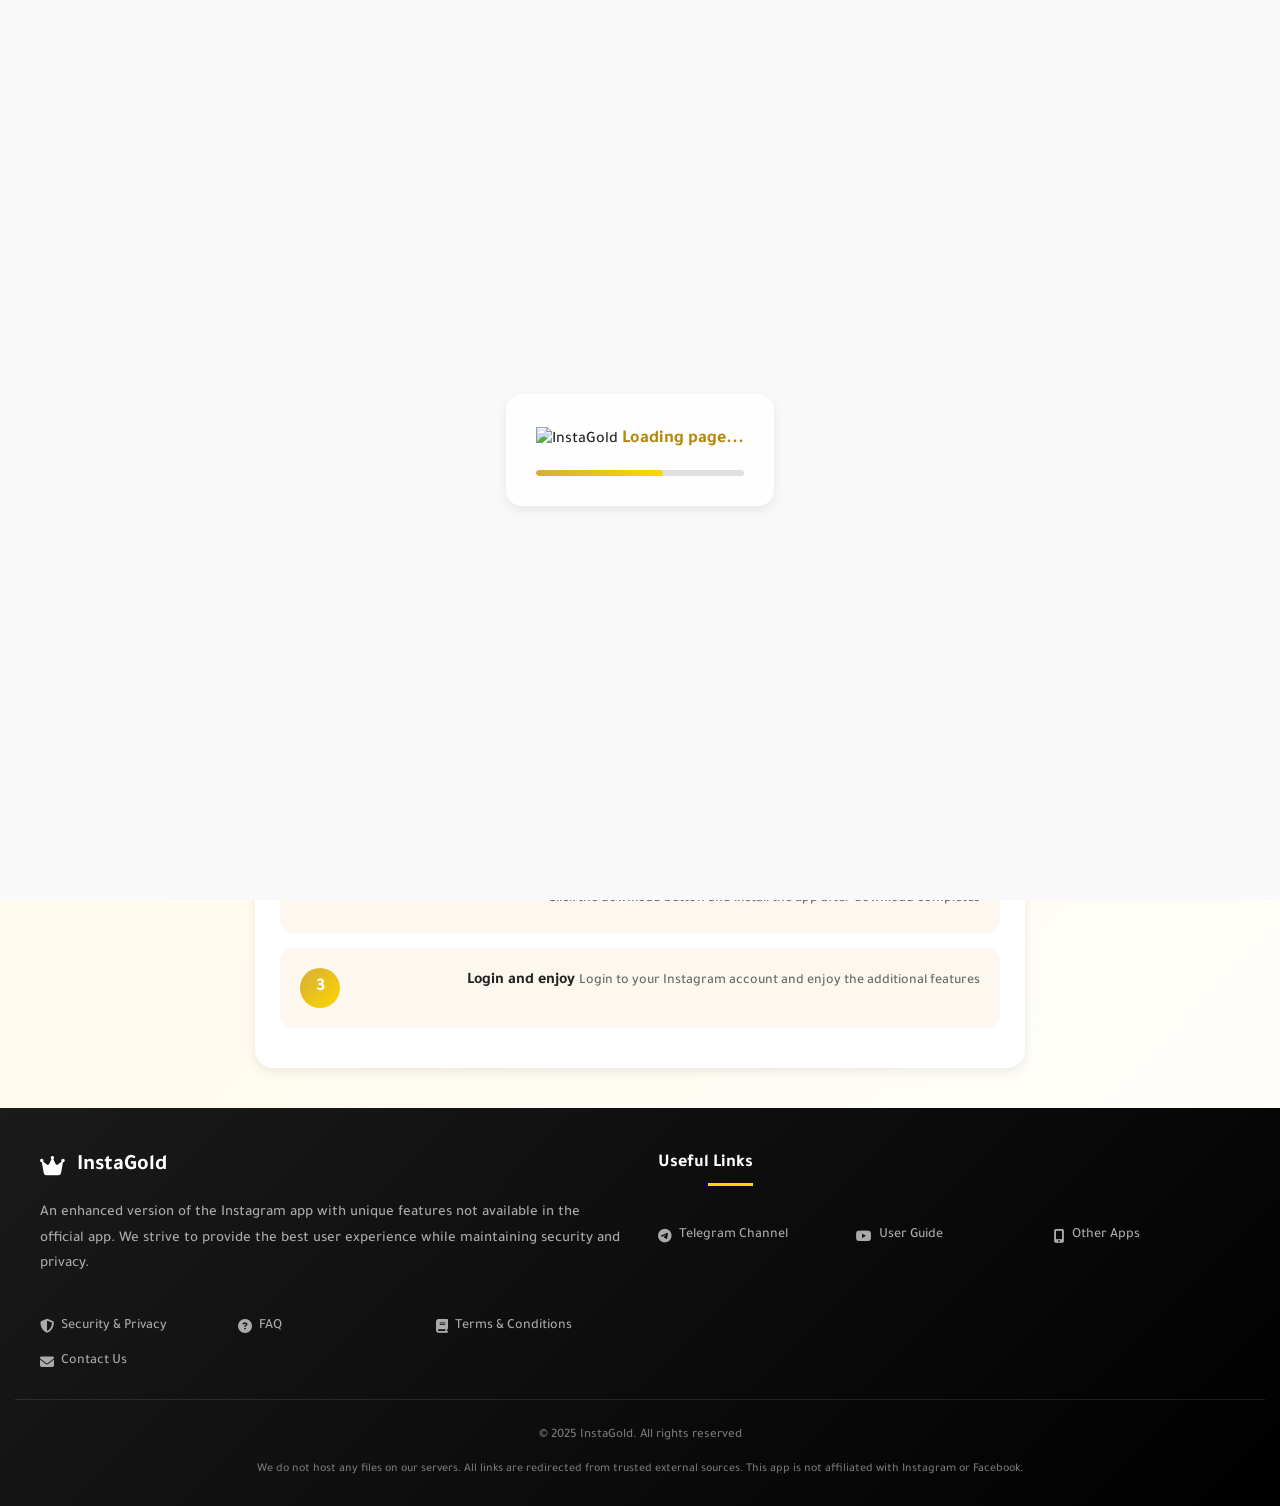
==== commit 64fb2536: "Update download.html" ====
--- a/download.html
+++ b/download.html
@@ -747,27 +747,7 @@
   </header>
   
   
-  <!-- إعلان الرأس -->
-  <div class="ads-header">
-    <span class="ads-label" data-lang="ar">إعلان</span>
-    <span class="ads-label" data-lang="en">Advertisement</span>
-    <div class="ad-container">
-      <!-- إعلان أدسنس 728x90 -->
-      <script type="text/javascript">
-		  atOptions = {
-			'key' : '40c08b962e3429e80017ff69620f6e2a',
-			'format' : 'iframe',
-			'height' : 90,
-			'width' : 728,
-			'params' : {}
-		  };
-		</script>
-		<script
-		  type="text/javascript"
-		  src="https://www.highperformanceformat.com/40c08b962e3429e80017ff69620f6e2a/invoke.js"
-		></script>
-    </div>
-  </div>
+
   
 
   <!-- المحتوى الرئيسي -->
@@ -812,27 +792,7 @@
       </div>
 	  
 	  
-	  <!-- إعلان داخل المحتوى -->
-        <div class="ads-inline">
-          <span class="ads-label" data-lang="ar">إعلان</span>
-          <span class="ads-label" data-lang="en">Advertisement</span>
-          <div class="ad-container">
-            <!-- إعلان أدسنس 300x250 -->
-            <script type="text/javascript">
-			  atOptions = {
-				'key' : '0cb60e12c11a9dd91dd63495f4853ce5',
-				'format' : 'iframe',
-				'height' : 250,
-				'width' : 300,
-				'params' : {}
-			  };
-			</script>
-			<script
-			  type="text/javascript"
-			  src="https://www.highperformanceformat.com/0cb60e12c11a9dd91dd63495f4853ce5/invoke.js"
-			></script>
-          </div>
-        </div>
+
 	  
       
       <div id="countdownBox" class="countdown-box">
@@ -849,29 +809,7 @@
       </a>
     </div>
 	
-	
-	<!-- إعلان موبايل -->
-        <div class="ads-mobile">
-          <span class="ads-label" data-lang="ar">إعلان</span>
-          <span class="ads-label" data-lang="en">Advertisement</span>
-          <div class="ad-container">
-            <!-- إعلان أدسنس 320x50 للجوال -->
-            <script type="text/javascript">
-			  atOptions = {
-				'key' : '93e06af0e50eb94c99c5f1def5aee02e',
-				'format' : 'iframe',
-				'height' : 50,
-				'width' : 320,
-				'params' : {}
-			  };
-			</script>
-			<script
-			  type="text/javascript"
-			  src="https://www.highperformanceformat.com/93e06af0e50eb94c99c5f1def5aee02e/invoke.js"
-			></script>
-          </div>
-        </div>
-      </div>
+
     
     <!-- تعليمات التثبيت -->
     <div class="instructions-card">
@@ -879,28 +817,7 @@
       <h2 class="section-title" data-lang="en">Installation Instructions</h2>
 	  
 	  
-	  <!-- إعلان الشريط الجانبي -->
-        <div class="ads-sidebar">
-          <span class="ads-label" data-lang="ar">إعلان</span>
-          <span class="ads-label" data-lang="en">Advertisement</span>
-          <div class="ad-container">
-            <!-- إعلان أدسنس 300x600 -->
-            <script type="text/javascript">
-			  atOptions = {
-				'key' : 'fb1912b07b33aaeab94f33aa700c3c0c',
-				'format' : 'iframe',
-				'height' : 60,
-				'width' : 468,
-				'params' : {}
-			  };
-			</script>
-			<script
-			  type="text/javascript"
-			  src="https://www.highperformanceformat.com/fb1912b07b33aaeab94f33aa700c3c0c/invoke.js"
-			></script>
-          </div>
-        </div>
-		
+
       
       <ol class="steps-list">
         <li class="step-item">
@@ -949,27 +866,6 @@
   </div>
   
   
-  <!-- إعلان الفوتر -->
-  <div class="ads-footer">
-    <span class="ads-label" data-lang="ar">إعلان</span>
-    <span class="ads-label" data-lang="en">Advertisement</span>
-    <div class="ad-container">
-      <!-- إعلان أدسنس 728x90 -->
-      <script type="text/javascript">
-		  atOptions = {
-			'key' : '40c08b962e3429e80017ff69620f6e2a',
-			'format' : 'iframe',
-			'height' : 90,
-			'width' : 728,
-			'params' : {}
-		  };
-		</script>
-		<script
-		  type="text/javascript"
-		  src="https://www.highperformanceformat.com/40c08b962e3429e80017ff69620f6e2a/invoke.js"
-		></script>
-    </div>
-  </div>
 
   <!-- الفوتر -->
   <footer class="footer">
